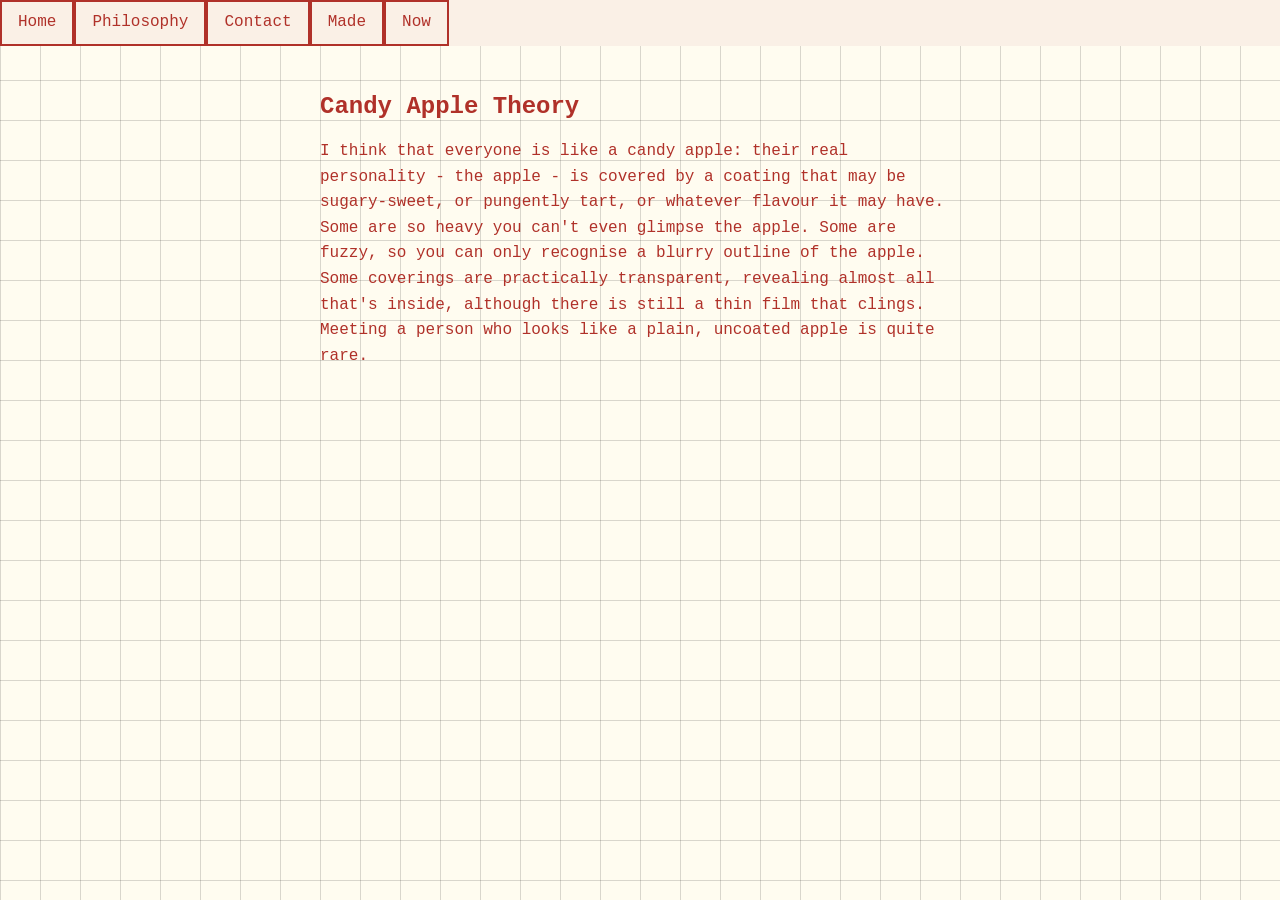
==== candy-apple-theory.html @ 85bbf4c3 "." ====
<!doctype html>
<html lang="en">
<head>
<meta charset="utf-8">
<title>My Philosophy</title>
<link rel="stylesheet" href="style.css">
<script src="script.js"></script>
</head>
<body>
<nav id="navbar"></nav>
<script>
fetch('nav.html').then(r => r.text()).then(x => {document.getElementById('navbar').innerHTML = x; });
</script>
<main>
<h2 id="candy-apple-theory">Candy Apple Theory</h2>
<p>I think that everyone is like a candy apple: their real personality - the apple - is covered by a coating that may be sugary-sweet, or pungently tart, or whatever flavour it may have.
Some are so heavy you can't even glimpse the apple. Some are fuzzy, so you can only recognise a blurry outline of the apple.
Some coverings are practically transparent, revealing almost all that's inside, although there is still a thin film that clings. Meeting a person who looks like a plain, uncoated apple is quite rare.</p>
</main>
</body>
<nav id="navbar"></nav>
<script>
fetch('nav.html').then(r => r.text()).then(x => {document.getElementById('navbar').innerHTML = x; });
</script>
---- style.css ----
:root {
  --grid-light: rgba(0,0,0,0.15);
}

body {
  font-family: Courier New, serif;
  line-height: 1.6em;
  margin: 0;
  color: #B03129;
  background-color: #FFFCF0;
  position: relative;
  --scroll-x: 0px;
  --scroll-y: 0px;
}

h1, h2 {
  font-family: Courier New, serif;
  margin-top: 2em;
  color: #B03129;
}

h3, h4 {
  font-family: Courier New, serif;
  margin-top: 2em;
  color: #B03129;
}

nav {
  background-color: #FAF0E6;
  font-family: Courier New, serif;
  padding: 0;
}

nav ul {
  list-style: none;
  margin: 0;
  padding: 0;
  display: flex;
}

nav li {
  position: relative;
  display: inline-block;
}

nav a {
  color: #B03129;
  padding: 0.5em 1em;
  border: 2px solid #B03129;
  display: inline-block;
  text-decoration: none;
  transition: background-color 0.3s ease, color 0.3s ease;
}

nav a:hover {
  background-color: #B03129;
  color: #FFFCF0;
}

a:visited {
  color: #5c7650;
}

.dropdown-content {
  display: none;
  position: absolute;
  background-color: #FAF0E6;
  min-width: 160px;
  box-shadow: 0px 8px 16px 0px rgba(0,0,0,0.2);
  z-index: 1;
  top: 100%;
  left: 0;
  padding: 0;
  list-style: none;
}

.dropdown-content li {
  display: block;
}

.dropdown-content a {
  color: #B03129;
  padding: 12px 16px;
  text-decoration: none;
  display: block;
  border: none;
  background-color: #FAF0E6;
}

.dropdown-content a:hover {
  background-color: #B03129;
  color: #FAF0E6;
}

.dropdown:hover .dropdown-content {
  display: block;
}

.dropdown:hover > a {
  background-color: #B03129;
  color: #FAF0E6;
}

main {
  max-width: 40em;
  margin: 2em auto;
  padding-left: 1em;
  padding-right: 1em;
}

img,
video {
  border: 3px solid #000;
}

img.noborder {
  border: 0;
}

button {
  padding: 0.25em 0.75em;
  border: 2px solid #B03129;
  background: #FAF0E6;
}

button:hover {
  background: #B03129;
  color: #FAF0E6;
}

body::before {
  content: "";
  position: fixed;
  top: 0;
  left: 0;
  width: 200%;
  height: 200%;
  background-image:
  linear-gradient(to right, var(--grid-light) 1px, transparent 1px),
  linear-gradient(to bottom, var(--grid-light) 1px, transparent 1px);
  background-size: 40px 40px;
  pointer-events: none;
  z-index: -1;
  background-position: var(--scroll-x) var(--scroll-y);
}

input, label, button {
  display: block;
}
input {
  margin-bottom: 2em;
}
button {
  margin-top: 2em;
}
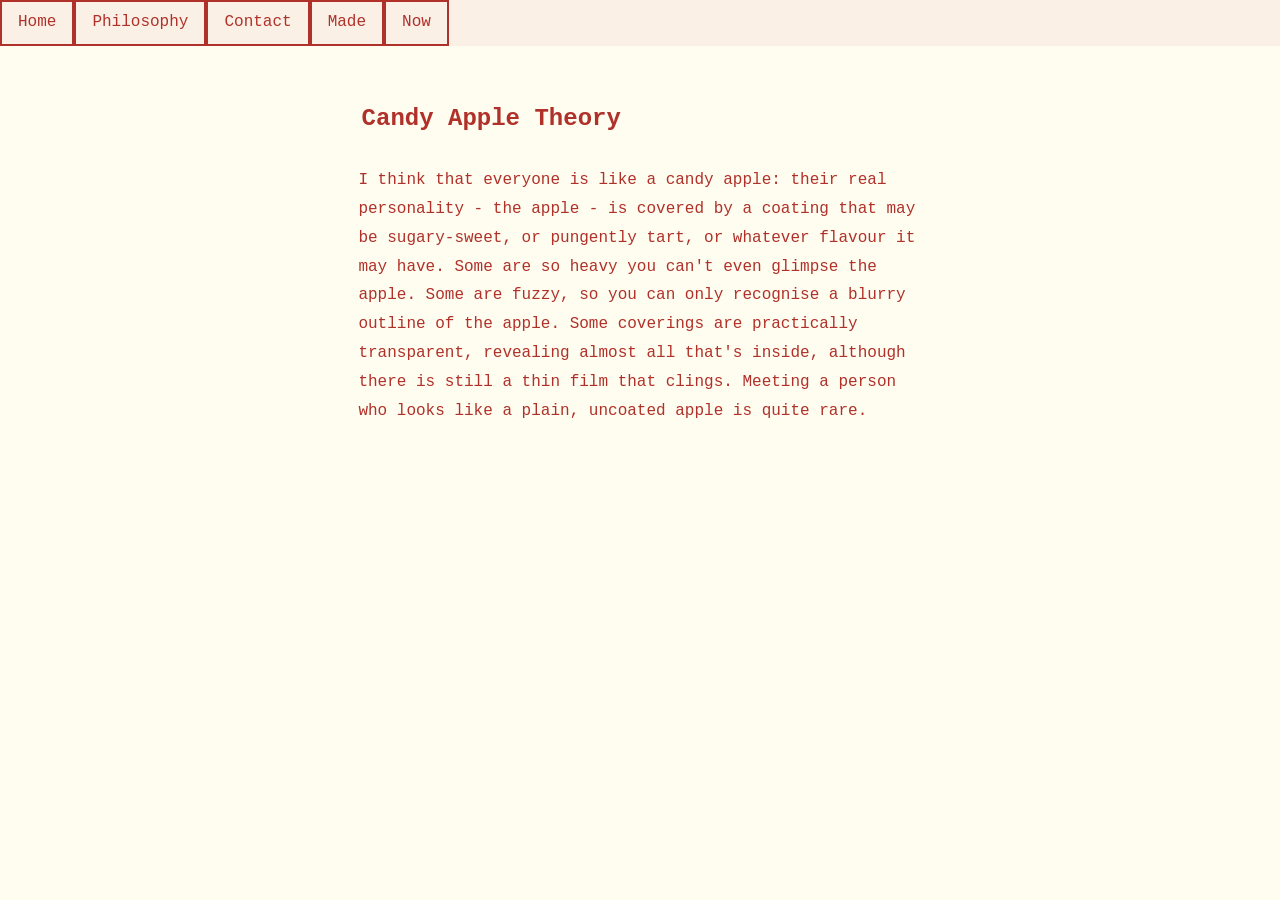
==== commit dc916825: "background" ====
--- a/candy-apple-theory.html
+++ b/candy-apple-theory.html
@@ -2,23 +2,19 @@
 <html lang="en">
 <head>
 <meta charset="utf-8">
-<title>My Philosophy</title>
+<meta name="viewport" content="width=device-width, initial-scale=1">
+<title>candy apple</title>
 <link rel="stylesheet" href="style.css">
-<script src="script.js"></script>
+<script src="script.js" defer></script>
 </head>
-<body>
+<body class="philosophy-page">
 <nav id="navbar"></nav>
-<script>
-fetch('nav.html').then(r => r.text()).then(x => {document.getElementById('navbar').innerHTML = x; });
-</script>
+<script>fetch('nav.html').then(response => response.text()).then(nav => { document.getElementById('navbar').innerHTML = nav; });</script>
 <main>
-<h2 id="candy-apple-theory">Candy Apple Theory</h2>
+<h2>Candy Apple Theory</h2>
 <p>I think that everyone is like a candy apple: their real personality - the apple - is covered by a coating that may be sugary-sweet, or pungently tart, or whatever flavour it may have.
 Some are so heavy you can't even glimpse the apple. Some are fuzzy, so you can only recognise a blurry outline of the apple.
 Some coverings are practically transparent, revealing almost all that's inside, although there is still a thin film that clings. Meeting a person who looks like a plain, uncoated apple is quite rare.</p>
 </main>
 </body>
-<nav id="navbar"></nav>
-<script>
-fetch('nav.html').then(r => r.text()).then(x => {document.getElementById('navbar').innerHTML = x; });
-</script>
+</html>
--- a/style.css
+++ b/style.css
@@ -1,16 +1,9 @@
-:root {
-  --grid-light: rgba(0,0,0,0.15);
-}
-
 body {
   font-family: Courier New, serif;
   line-height: 1.6em;
   margin: 0;
   color: #B03129;
   background-color: #FFFCF0;
-  position: relative;
-  --scroll-x: 0px;
-  --scroll-y: 0px;
 }
 
 h1, h2 {
@@ -128,22 +121,6 @@
   color: #FAF0E6;
 }
 
-body::before {
-  content: "";
-  position: fixed;
-  top: 0;
-  left: 0;
-  width: 200%;
-  height: 200%;
-  background-image:
-  linear-gradient(to right, var(--grid-light) 1px, transparent 1px),
-  linear-gradient(to bottom, var(--grid-light) 1px, transparent 1px);
-  background-size: 40px 40px;
-  pointer-events: none;
-  z-index: -1;
-  background-position: var(--scroll-x) var(--scroll-y);
-}
-
 input, label, button {
   display: block;
 }
@@ -153,3 +130,40 @@
 button {
   margin-top: 2em;
 }
+
+.philosophy-page {
+  position: relative;
+  min-height: 100vh;
+  background-color: #FFFCF0;
+}
+
+.philosophy-page::before {
+  content: "";
+  position: fixed;
+  inset: -18px;
+  background: url("images/rollinghills.jpg") center / cover no-repeat;
+  filter: blur(8px);
+  transform: scale(1.04);
+  pointer-events: none;
+  z-index: 0;
+}
+
+.philosophy-page > nav,
+.philosophy-page > main {
+  position: relative;
+  z-index: 1;
+}
+
+.philosophy-page > main {
+  max-width: 36em;
+  line-height: 1.8;
+}
+
+.philosophy-page > main > h1,
+.philosophy-page > main > h2,
+.philosophy-page > main > p,
+.philosophy-page > main > b {
+  background-color: rgba(255, 252, 240, 0.62);
+  padding: 0.15em 0.4em;
+  border-radius: 0.2em;
+}
